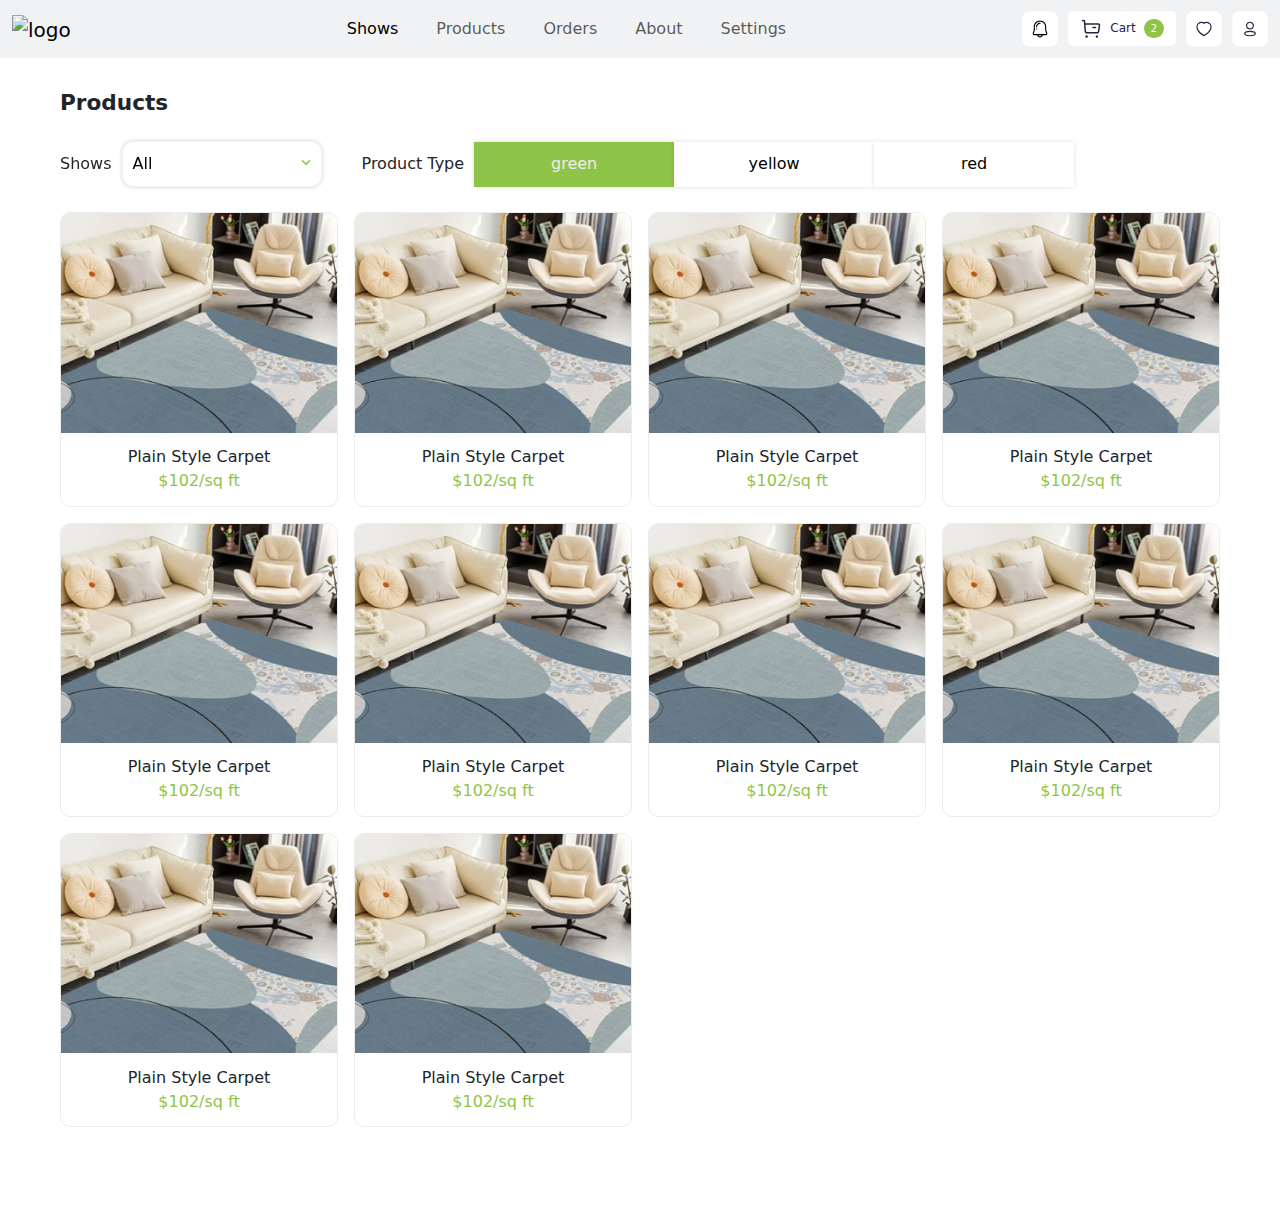
==== products/Products.html @ bc5f36cc "first commit" ====
<!doctype html>
<html lang="en">
  <head>
    <meta charset="utf-8">
    <meta name="viewport" content="width=device-width, initial-scale=1">
    <title>Bootstrap demo</title>
    <link rel="stylesheet" href="products.css">
    <link href="https://cdn.jsdelivr.net/npm/bootstrap@5.3.3/dist/css/bootstrap.min.css" rel="stylesheet" integrity="sha384-QWTKZyjpPEjISv5WaRU9OFeRpok6YctnYmDr5pNlyT2bRjXh0JMhjY6hW+ALEwIH" crossorigin="anonymous">
  </head>
  <body>
     
    <div id="header-div" role="banner" class="position-sticky">
        <nav class="navbar navbar-expand-md nav-bg fixed-top" id="Home">
          <div class="container-fluid m-0 ">
            <a class="navbar-brand" href="/">
              <img src="http://dev.crymzee.com:8007/static/common/images/favicon.svg" alt="logo">
            </a>
    
            <button class="navbar-toggler " type="button" data-bs-toggle="collapse" data-bs-target="#navbarsExample05"
              aria-controls="navbarsExample05" aria-expanded="false" aria-label="Toggle navigation">
              <span class="navbar-toggler-icon"></span>
            </button>
    
            <div class="collapse navbar-collapse" id="navbarsExample05">
              <ul class="navbar-nav ms-auto ps-lg-4 ps-0 gapp">
                <li class="nav-item">
                  <a class="nav-link active" href="/">Shows</a>
                </li>
                <li class="nav-item">
                  <a class="nav-link " href="/products/Products.html">Products</a>
                </li>
                <li class="nav-item">
                  <a class="nav-link " href="/orders">Orders</a>
                </li>
                <li class="nav-item">
                  <a class="nav-link " href="/aboutus">About</a>
                </li>
                <li class="nav-item">
                  <a class="nav-link " href="/personal-information">Settings</a>
                </li>
              </ul>
              <ul class="navbar-nav ms-auto nav-functions">
    
                <div class="d-flex align-items-center notification-gap">
                  <div class="notification-main-container position-relative dropdown">
                    <div class="notification-container" data-bs-toggle="dropdown" aria-haspopup="true"
                      aria-expanded="false">
                      <svg class="notification-svg" width="40" height="41" viewBox="0 0 40 41" fill="none"
                        xmlns="http://www.w3.org/2000/svg">
                        <rect y="0.5" width="40" height="40" rx="8" fill="#8EC549"></rect>
                        <path fill-rule="evenodd" clip-rule="evenodd"
                          d="M20 10.8999C16.0877 10.8999 12.8932 14.0677 12.8932 17.9396V20.5012C12.8932 22.4701 12.1139 24.1343 11.799 24.7577C11.1666 26.0123 12.1223 27.5357 13.5372 27.5357H16.834C17.134 28.9938 18.4442 30.0999 20.0026 30.0999C21.5611 30.0999 22.8713 28.9938 23.1713 27.5357H26.468C27.8829 27.5357 28.8322 26.0098 28.2011 24.7577C27.8881 24.1369 27.1134 22.4707 27.1134 20.5012V17.9396C27.1134 14.067 23.9124 10.8999 20 10.8999ZM20 12.175C23.2075 12.175 25.8239 14.7641 25.8239 17.9396V20.5012C25.8239 22.7991 26.7047 24.6566 27.0461 25.3338C27.2725 25.7832 26.9744 26.2607 26.468 26.2607H13.5372C13.027 26.2607 12.7276 25.7851 12.9552 25.3345C13.296 24.6579 14.1813 22.7997 14.1813 20.5012V17.9396C14.1813 14.7635 16.7919 12.175 20 12.175ZM20 13.4551C17.5039 13.4551 15.4747 15.4682 15.4747 17.9396C15.4747 18.1093 15.5428 18.2721 15.6641 18.3922C15.7853 18.5122 15.9498 18.5796 16.1213 18.5796C16.2928 18.5796 16.4573 18.5122 16.5786 18.3922C16.6999 18.2721 16.768 18.1093 16.768 17.9396C16.765 17.5184 16.8465 17.1009 17.0078 16.7112C17.1691 16.3215 17.407 15.9674 17.7077 15.6694C18.0084 15.3715 18.3658 15.1356 18.7594 14.9754C19.1529 14.8153 19.5746 14.7341 20 14.7366C20.1717 14.7366 20.3364 14.6691 20.4578 14.5489C20.5792 14.4288 20.6474 14.2658 20.6474 14.0958C20.6474 13.9259 20.5792 13.7629 20.4578 13.6428C20.3364 13.5226 20.1717 13.4551 20 13.4551ZM16.1226 19.8585C15.9511 19.8585 15.7866 19.926 15.6654 20.046C15.5441 20.1661 15.476 20.3289 15.476 20.4986C15.476 20.6684 15.5441 20.8312 15.6654 20.9512C15.7866 21.0713 15.9511 21.1387 16.1226 21.1387C16.2941 21.1387 16.4586 21.0713 16.5799 20.9512C16.7012 20.8312 16.7693 20.6684 16.7693 20.4986C16.7693 20.3289 16.7012 20.1661 16.5799 20.046C16.4586 19.926 16.2941 19.8585 16.1226 19.8585ZM18.179 27.5357H21.8262C21.6956 27.9113 21.4496 28.2371 21.1225 28.4673C20.7955 28.6976 20.4039 28.8208 20.0026 28.8197C19.6013 28.8208 19.2097 28.6976 18.8827 28.4673C18.5557 28.2371 18.3096 27.9113 18.179 27.5357Z"
                          fill="black"></path>
                      </svg>
                    </div>
                    <!--  -->
                  </div>
    
                  <div class="cart-container">
                    <button class="" onclick="location.pathname='/cart/'">
                      <svg class="cart-svg" width="22" height="23" viewBox="0 0 22 23" fill="none"
                        xmlns="http://www.w3.org/2000/svg">
                        <path
                          d="M2.52075 3.479L4.42742 3.809L5.31017 14.3259C5.34408 14.7398 5.53278 15.1256 5.83861 15.4065C6.14445 15.6873 6.54494 15.8426 6.96017 15.8412H16.961C17.3586 15.8416 17.743 15.6985 18.0434 15.4381C18.3439 15.1777 18.5402 14.8176 18.5963 14.424L19.4672 8.4125C19.4904 8.25263 19.4819 8.08975 19.4421 7.93317C19.4023 7.77659 19.332 7.62939 19.2353 7.49999C19.1386 7.37058 19.0173 7.26151 18.8784 7.17901C18.7395 7.0965 18.5857 7.04219 18.4258 7.01917C18.3672 7.01275 4.73359 7.00817 4.73359 7.00817"
                          stroke="#272343" stroke-width="1.5" stroke-linecap="round" stroke-linejoin="round"></path>
                        <path d="M12.9478 10.395H15.4897" stroke="#272343" stroke-width="1.5" stroke-linecap="round"
                          stroke-linejoin="round"></path>
                        <path fill-rule="evenodd" clip-rule="evenodd"
                          d="M6.55786 19.019C6.62508 19.0161 6.69219 19.0269 6.75515 19.0506C6.81811 19.0744 6.87562 19.1106 6.9242 19.1571C6.97279 19.2037 7.01145 19.2596 7.03787 19.3215C7.06428 19.3833 7.0779 19.4499 7.0779 19.5172C7.0779 19.5845 7.06428 19.6511 7.03787 19.713C7.01145 19.7749 6.97279 19.8308 6.9242 19.8773C6.87562 19.9239 6.81811 19.9601 6.75515 19.9838C6.69219 20.0076 6.62508 20.0183 6.55786 20.0154C6.42942 20.0099 6.30808 19.955 6.21914 19.8622C6.13021 19.7694 6.08057 19.6458 6.08057 19.5172C6.08057 19.3887 6.13021 19.2651 6.21914 19.1723C6.30808 19.0794 6.42942 19.0245 6.55786 19.019Z"
                          fill="#272343" stroke="#272343" stroke-width="1.5" stroke-linecap="round" stroke-linejoin="round">
                        </path>
                        <path fill-rule="evenodd" clip-rule="evenodd"
                          d="M16.8988 19.019C17.0312 19.019 17.1583 19.0717 17.252 19.1654C17.3457 19.2591 17.3983 19.3861 17.3983 19.5186C17.3983 19.6511 17.3457 19.7782 17.252 19.8719C17.1583 19.9656 17.0312 20.0182 16.8988 20.0182C16.7663 20.0182 16.6392 19.9656 16.5455 19.8719C16.4518 19.7782 16.3992 19.6511 16.3992 19.5186C16.3992 19.3861 16.4518 19.2591 16.5455 19.1654C16.6392 19.0717 16.7663 19.019 16.8988 19.019Z"
                          fill="#272343" stroke="#272343" stroke-width="1.5" stroke-linecap="round" stroke-linejoin="round">
                        </path>
                      </svg>
                      <span>Cart</span>
                      <span>2</span>
                    </button>
                  </div>
                  <div class="favourite-container">
                    <svg class="favourite-svg" width="44" height="45" viewBox="0 0 44 45" fill="none"
                      xmlns="http://www.w3.org/2000/svg">
                      <rect y="0.5" width="44" height="44" rx="8" fill="white"></rect>
                      <path fill-rule="evenodd" clip-rule="evenodd"
                        d="M13.6327 22.1313C12.6492 19.0604 13.7977 15.5505 17.0226 14.5119C17.8588 14.2444 18.7469 14.1806 19.6127 14.3261C20.4786 14.4715 21.2971 14.8219 22.0001 15.3479C23.3338 14.3167 25.2744 13.9684 26.9684 14.5119C30.1923 15.5505 31.3492 19.0604 30.3665 22.1313C28.8357 26.9988 22.0001 30.7479 22.0001 30.7479C22.0001 30.7479 15.2149 27.0556 13.6327 22.1313V22.1313Z"
                        stroke="#272343" stroke-width="1.5" stroke-linecap="round" stroke-linejoin="round"></path>
                    </svg>
                  </div>
                </div>
                <div class="user-profile-container">
                  <svg class="user-svg " width="44" height="45" viewBox="0 0 44 45" fill="none"
                    xmlns="http://www.w3.org/2000/svg">
                    <rect y="0.5" width="44" height="44" rx="8" fill="white"></rect>
                    <path fill-rule="evenodd" clip-rule="evenodd"
                      d="M21.9863 25.5674C18.4407 25.5674 15.4138 26.1036 15.4138 28.2505C15.4138 30.3973 18.4214 30.9528 21.9863 30.9528C25.5311 30.9528 28.5588 30.4156 28.5588 28.2697C28.5588 26.1238 25.5503 25.5674 21.9863 25.5674V25.5674Z"
                      stroke="#272343" stroke-width="1.5" stroke-linecap="round" stroke-linejoin="round"></path>
                    <path fill-rule="evenodd" clip-rule="evenodd"
                      d="M21.9862 22.5056C22.8195 22.5056 23.634 22.2585 24.3268 21.7956C25.0197 21.3326 25.5597 20.6747 25.8785 19.9048C26.1974 19.135 26.2808 18.2879 26.1183 17.4707C25.9557 16.6534 25.5545 15.9027 24.9653 15.3136C24.3761 14.7244 23.6254 14.3231 22.8081 14.1605C21.9909 13.998 21.1438 14.0814 20.374 14.4003C19.6041 14.7192 18.9462 15.2592 18.4832 15.952C18.0203 16.6448 17.7732 17.4593 17.7732 18.2926C17.7693 19.4059 18.2078 20.4752 18.9922 21.2652C19.7766 22.0553 20.8427 22.5015 21.956 22.5056H21.9862Z"
                      stroke="#272343" stroke-width="1.429" stroke-linecap="round" stroke-linejoin="round"></path>
                  </svg>
                </div>
              </ul>
            </div>
          </div>
        </nav>
      </div>

      <div class="main-content">
        <div class="product-container">
          <div class="product-heading">
            <h4>Products</h4>
          
          </div>
          <div class="product-filters">
            <div class="show-filters">
              <div class="dropdown">
                <div class="name"><label for="">Shows</label></div>
                <div class="dropdown-content">
                    <button class="dropdown-togglee" id="dropdownButton">All</button>
                <div class="dropdown-menu">
                    <label><input type="checkbox" name="show-filter"> Vinyl</label>
                    <label><input type="checkbox" name="show-filter"> Carpet</label>
                    <label><input type="checkbox" name="show-filter"> Speciality Carpet and Turf</label>
                    <label><input type="checkbox" name="show-filter"> All</label>
                </div>
                </div>
                
            </div>
            
            </div>
            <div class="filter-buttons">
              <span>Product Type</span>
              <div class="filter-btn">
                <button class="activee" onclick="changeColor(this)">green</button>
                <button onclick="changeColor(this)">yellow</button>
                <button onclick="changeColor(this)">red</button>
              </div>
            </div>
          </div>
          <div class="product-lists">
            <div class="product-content">
              <div class="product-image">
                <img src="carpet.png" alt="">
              </div>
              <div class="product-image-info">
                <span>Plain Style Carpet</span>
                <span>$102/sq ft</span>
              </div>
            </div>
            <div class="product-content">
              <div class="product-image">
                <img src="carpet.png" alt="">
              </div>
              <div class="product-image-info">
                <span>Plain Style Carpet</span>
                <span>$102/sq ft</span>
              </div>
            </div>
            <div class="product-content">
              <div class="product-image">
                <img src="carpet.png" alt="">
              </div>
              <div class="product-image-info">
                <span>Plain Style Carpet</span>
                <span>$102/sq ft</span>
              </div>
            </div>
            <div class="product-content">
              <div class="product-image">
                <img src="carpet.png" alt="">
              </div>
              <div class="product-image-info">
                <span>Plain Style Carpet</span>
                <span>$102/sq ft</span>
              </div>
            </div>
            <div class="product-content">
              <div class="product-image">
                <img src="carpet.png" alt="">
              </div>
              <div class="product-image-info">
                <span>Plain Style Carpet</span>
                <span>$102/sq ft</span>
              </div>
            </div>
            <div class="product-content">
              <div class="product-image">
                <img src="carpet.png" alt="">
              </div>
              <div class="product-image-info">
                <span>Plain Style Carpet</span>
                <span>$102/sq ft</span>
              </div>
            </div>
            <div class="product-content">
              <div class="product-image">
                <img src="carpet.png" alt="">
              </div>
              <div class="product-image-info">
                <span>Plain Style Carpet</span>
                <span>$102/sq ft</span>
              </div>
            </div>
            <div class="product-content">
              <div class="product-image">
                <img src="carpet.png" alt="">
              </div>
              <div class="product-image-info">
                <span>Plain Style Carpet</span>
                <span>$102/sq ft</span>
              </div>
            </div>
            <div class="product-content">
              <div class="product-image">
                <img src="carpet.png" alt="">
              </div>
              <div class="product-image-info">
                <span>Plain Style Carpet</span>
                <span>$102/sq ft</span>
              </div>
            </div>
            <div class="product-content">
              <div class="product-image">
                <img src="carpet.png" alt="">
              </div>
              <div class="product-image-info">
                <span>Plain Style Carpet</span>
                <span>$102/sq ft</span>
              </div>
            </div>
          </div>
        </div>
      </div>
    <script src="https://cdn.jsdelivr.net/npm/bootstrap@5.3.3/dist/js/bootstrap.bundle.min.js" integrity="sha384-YvpcrYf0tY3lHB60NNkmXc5s9fDVZLESaAA55NDzOxhy9GkcIdslK1eN7N6jIeHz" crossorigin="anonymous"></script>
      <script src="script.js"></script>
  </body>
</html>
---- products/products.css ----
*{
    box-sizing: border-box;
}

.nav-bg{
    background-color: #F0F2F3;
}
.container-fluid > .navbar-brand > img {
    height: 30px;
    padding: 0px;
}

#header-div .navbar .nav-link {
    padding: 4px;
    outline: none !important;
    /* color: var(--text-field-heading) !important; */
    font-size: 16px;
    /* font-weight: 500;
    line-height: 23.4px; */
} 

.gapp{
    gap: 30px;
}
.nav-functions{
    gap: 10px;
}

.notification-gap{
    gap: 10px;
}
.notification-container > svg rect {
    fill: white;
    color: #000;
}
.cart-container button{
    border: none;
    background-color: white;
    padding: 6px 12px;
    border-radius: 5px;
    gap: 8px;
    display: flex;
    align-items: center;
}

.notification-svg{
    height: 36px;
    width: 36px;
}
.favourite-svg{
    height: 36px;
    width: 36px;
}

.user-svg{
    height: 36px;
    width: 36px;
}
.cart-container > button > span:last-of-type {
    background-color: #8EC549;
    color: #FFFFFF;
    border-radius: 50px;
    padding: 2px 7px;
    font-size: 10px;
}

.cart-container > button > span:first-of-type {
    color: #272343;
    font-size: 12px;
    font-weight: 500;
    line-height: 13.2px;
    text-align: center;
}

/* main contewnt */

.main-content {
    width: 100%;
    display: flex;
    flex-direction: column;
    margin: auto;
    padding: 0px 60px;
}
.product-container{
    display: flex;
    flex-direction: column;
    width: 100%;
    gap: 25px;
    margin: 90px 0px;
}

.product-container > .product-heading > h4 {
    font-size: 1.35rem;
    font-weight: 600;
    line-height: 26.4px;
    text-align: left;
    margin: 0;
}

/* product filters */

.product-container > .product-filters {
    display: flex;
    align-items: center;
    gap: 40px;
    flex-wrap: wrap;
}

.dropdown {
    position: relative;
    /* display: inline-block; */
    display: flex;
    gap: 10px;
    align-items: center;
}

.dropdown-togglee {
    background-color: #ffffff;
    border: 1px solid #f3f2f2;
    padding: 10px;
    cursor: pointer;
    border-radius: 11px;
    display: flex;
    align-items: center;
    justify-content: space-between;
    width: 200px;
    /* height: 40px; */
    box-shadow: 0px 0px 4px 0px lightgray;
}

.dropdown-togglee:after {
    content: '';
    margin-left: 10px;
    display: inline-block;
    width: 10px; /* adjust based on your image dimensions */
    height: 10px;
    background-image: url('Vector.svg');
    background-size: contain; /* adjust as needed */
    background-repeat: no-repeat;

}

.dropdown-menu {
    display: none;
    position: absolute;
    background-color: white;
    box-shadow: 0 8px 16px rgba(0, 0, 0, 0.2);
    border-radius: 4px;
    margin-top: 5px;
    padding: 10px;
    z-index: 1;
    width: 200px;
}

.dropdown-menu label {
    display: block;
    padding: 5px;
    cursor: pointer;
}

.dropdown-menu label:hover {
    background-color: #f1f1f1;
}

.dropdown-menu input {
    margin-right: 10px;
}

.filter-buttons {
    display: flex;
    align-items: center;
    gap: 10px;
}
.filter-btn{
    display: flex;
}

.filter-btn button {
    display: flex;
    border: none;
    width: 200px;
    height: 45px;
    background-color: white;
    box-shadow: 0px 0px 5px 0px #00000021;
    align-items: center;
    justify-content: center;
}

.activee {
   background-color: #8EC549 !important; 
    color: rgb(238, 236, 236);
}

/* products lists */
.product-lists {
    display: grid;
    padding: 0;
    grid-template-columns: repeat(auto-fit, minmax(240px, 1fr));
    grid-gap: 1em;
}

.product-lists .product-content{
    border: 1px solid #ECECEC;
    background-color: white;
    border-radius: 10px;
    overflow: hidden;
    cursor: pointer;
}
.product-image{
    width: 100%;
    height: 75%;
}

.product-image img{
    width: 100%;
    height: 100%;
}

.product-image-info{
    height: 25%;
    display: flex;
    flex-direction: column;
    align-items: center;
    justify-content: center;
}

.product-image-info > span:last-of-type{
    color: #8EC549;
}
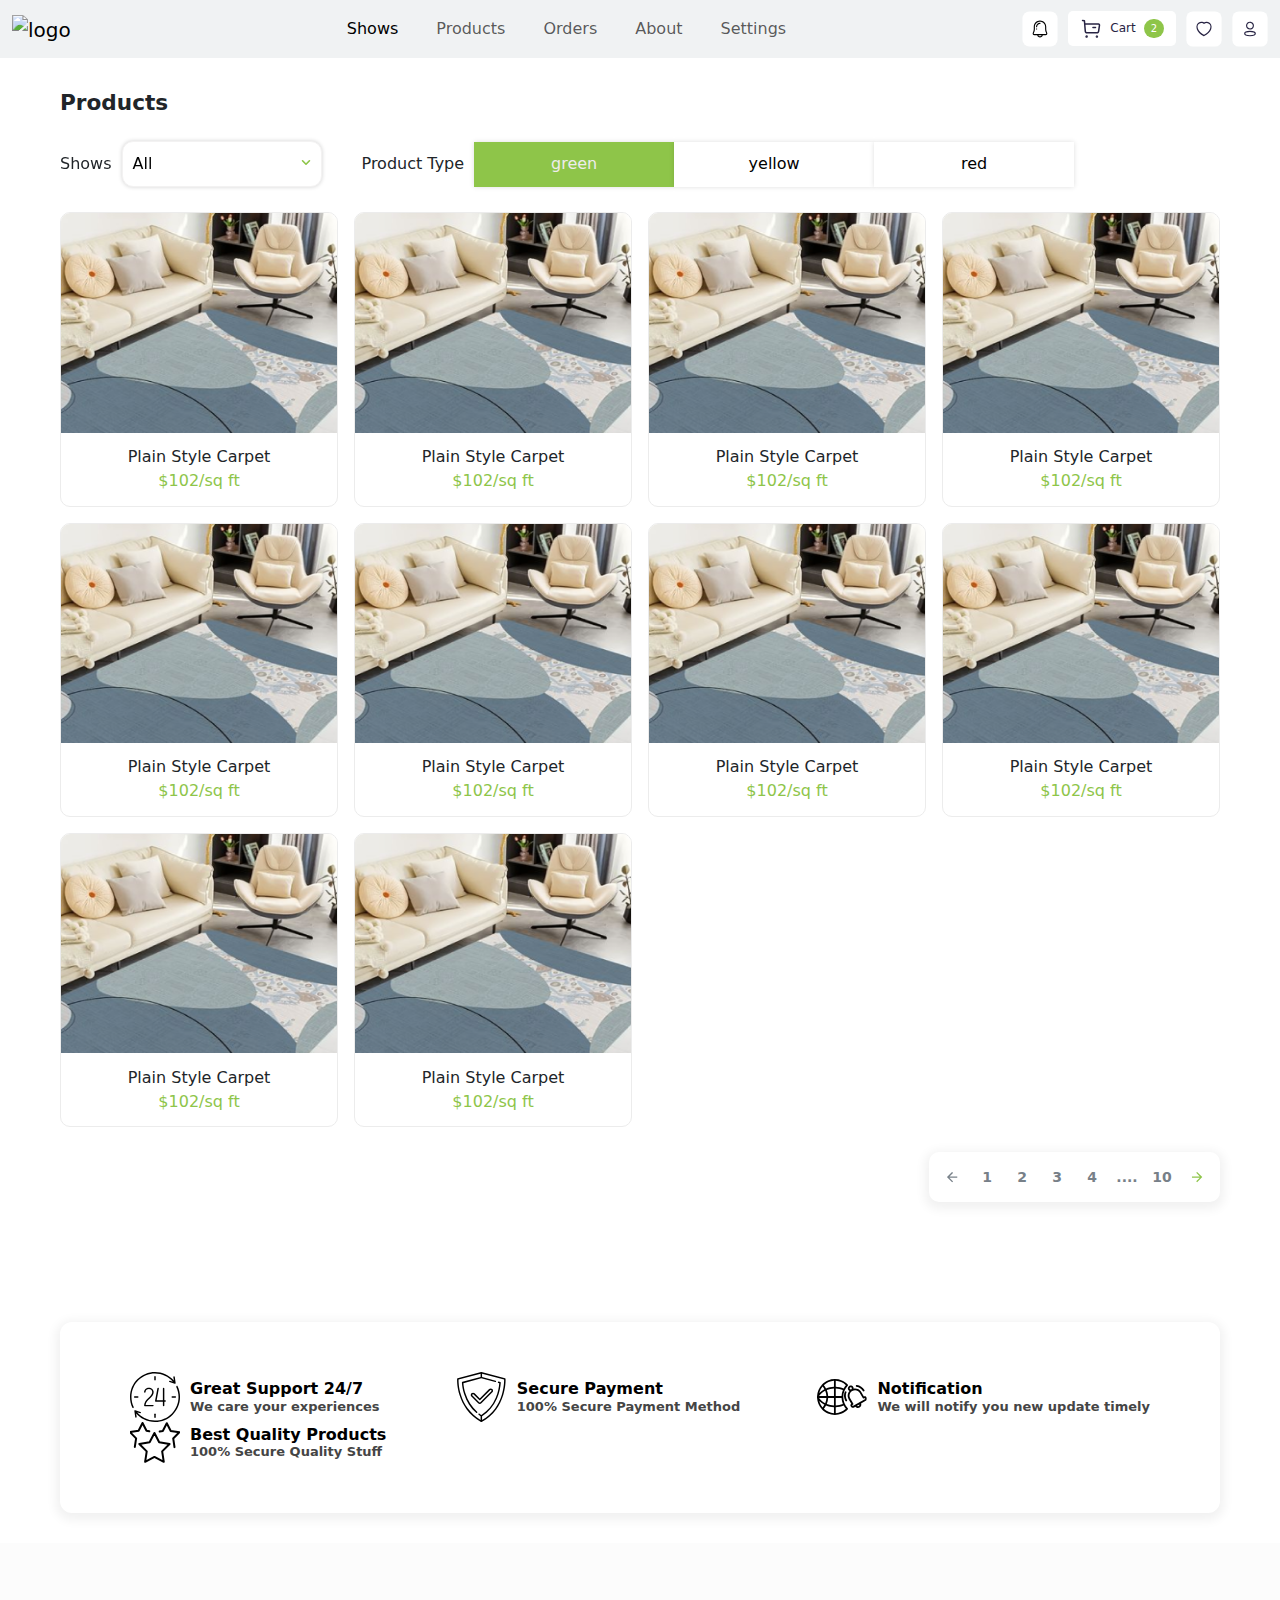
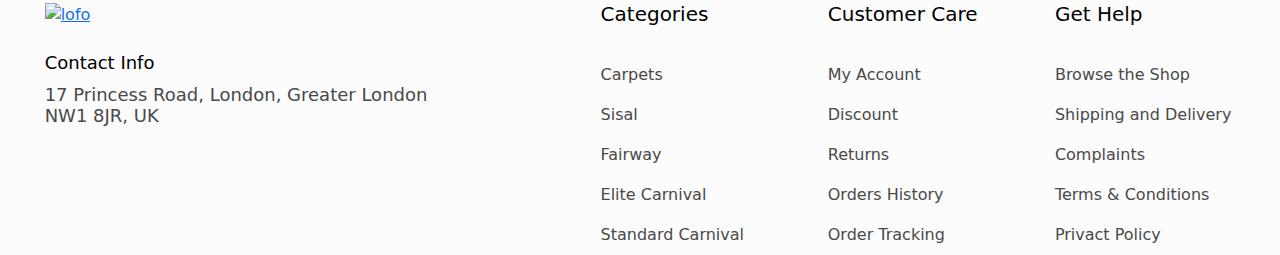
==== commit 09d16455: "some changes" ====
--- a/products/Products.html
+++ b/products/Products.html
@@ -230,7 +230,131 @@
               </div>
             </div>
           </div>
+          <div class="pagination">
+            <div class="pagination-list">
+              <div class="pagination-items">
+                <img src="arrow_forward.png" alt="">
+              </div>
+              <div class="pagination-items">
+                1
+              </div>
+              <div class="pagination-items">2</div>
+              <div class="pagination-items">3</div>
+              <div class="pagination-items">4</div>
+              <div class="pagination-items">....</div>
+              <div class="pagination-items">10</div>
+              <div class="pagination-items"><img src="arrow_forward.svg" alt=""></div>
+            </div>
+          </div>
         </div>
+        <!-- Services -->
+        <div class="services-container">
+          <div class="services-content">
+            <div class="svg">
+              <img src="24-hours.svg" alt="">
+            </div>
+            <div class="service-text">
+              <span>Great Support 24/7</span>
+              <span>We care your experiences</span>
+            </div>
+    
+          </div>
+          <div class="services-content">
+            <div class="svg">
+              <img src="shield.svg" alt="">
+            </div>
+            <div class="service-text">
+              <span>Secure Payment</span>
+              <span>100% Secure Payment Method</span>
+            </div>
+    
+          </div>
+          <div class="services-content">
+            <div class="svg">
+              <img src="global-notification 1.svg" alt="">
+            </div>
+            <div class="service-text">
+              <span>Notification</span>
+              <span>We will notify you new update timely</span>
+            </div>
+    
+          </div>
+          <div class="services-content">
+            <div class="svg">
+              <img src="star.svg" alt="">
+            </div>
+            <div class="service-text">
+              <span>Best Quality Products</span>
+              <span>100% Secure Quality Stuff</span>
+            </div>
+    
+          </div>
+        </div>
+      </div>
+      <!-- footer -->
+      <div class="container footer-container">
+        <footer class="row g-0 text-center">
+          <div class="col-6 col-md-4">
+            <a href="/" class="footer-logo">
+              <img src="http://dev.crymzee.com:8007/static/common/images/favicon.svg" alt="lofo">
+            </a>
+            <div class="footer-contect">
+              <span>Contact Info</span>
+              <span>17 Princess Road, London, Greater London NW1 8JR, UK</span>
+            </div>
+          </div>
+          <div class="col col-8">
+            <div class="row row-cols-lg-6 justify-content-between">
+              <div class="col empty-col">
+    
+              </div>
+              <div class="col-3 content-col">
+                <a href="#home" class="text-decoration-none">
+                  <h5 class="footer-header">Categories</h5>
+                </a>
+                <ul class="nav flex-column">
+                  <li><a href="" class="nav-link">Carpets</a></li>
+                  <li><a href="" class="nav-link">Sisal</a></li>
+                  <li><a href="" class="nav-link">Fairway</a></li>
+                  <li><a href="" class="nav-link">Elite Carnival</a></li>
+                  <li><a href="" class="nav-link">Standard Carnival</a></li>
+                  
+                </ul>
+              </div>
+              <div class="col-3 content-col">
+                <a href="#home" class="text-decoration-none">
+                  <h5 class="footer-header">Customer Care</h5>
+                </a>
+                <ul class="nav flex-column">
+                  <li><a href="" class="nav-link">My Account</a></li>
+                  <li><a href="" class="nav-link">Discount</a></li>
+                  <li><a href="" class="nav-link">Returns</a></li>
+                  <li><a href="" class="nav-link">Orders History</a></li>
+                  <li><a href="" class="nav-link">Order Tracking</a></li>
+                  
+                </ul>
+              </div>
+              <div class="col-3 content-col">
+                <a href="#home" class="text-decoration-none">
+                  <h5 class="footer-header">Get Help</h5>
+                </a>
+                <ul class="nav flex-column">
+                  <li><a href="" class="nav-link">Browse the Shop</a></li>
+                  <li><a href="" class="nav-link">Shipping and Delivery</a></li>
+                  <li><a href="" class="nav-link">Complaints</a></li>
+                  <li><a href="" class="nav-link">Terms & Conditions</a></li>
+                  <li><a href="" class="nav-link">Privact Policy</a></li>
+                  
+                </ul>
+              </div>
+    
+    
+    
+    
+            </div>
+          </div>
+    
+        </footer>
       </div>
     <script src="https://cdn.jsdelivr.net/npm/bootstrap@5.3.3/dist/js/bootstrap.bundle.min.js" integrity="sha384-YvpcrYf0tY3lHB60NNkmXc5s9fDVZLESaAA55NDzOxhy9GkcIdslK1eN7N6jIeHz" crossorigin="anonymous"></script>
       <script src="script.js"></script>
--- a/products/products.css
+++ b/products/products.css
@@ -226,4 +226,139 @@
 
 .product-image-info > span:last-of-type{
     color: #8EC549;
+}
+/* pagination */
+
+.pagination{
+    display: flex;
+    justify-content: flex-end;
+    align-items: center;
+    width: 100%;
+}
+
+.pagination  .pagination-list{
+    display: flex;
+    align-items:center ;
+    gap: 5px;
+    padding: 10px 8px;
+    border-radius: 10px;
+    background-color: #FFFFFF;
+    box-shadow: 0px 3px 11px 4px #0000000F;
+}
+.pagination  .pagination-list > .pagination-items{
+    width: 30px;
+    height: 30px;
+    border-radius: 5px;
+    display: flex;
+    justify-content: center;
+    align-items: center;
+    font-size: 14px;
+    font-weight: 700;
+    line-height: 20px;
+    text-align: left;
+    color: #778088;
+}
+
+/* services */
+
+.services-container {
+    padding: 50px 70px;
+    width: 100%;
+    border-radius: 12px;
+    background: #FFFFFF;
+    box-shadow: 0px 3px 11px 4px #0000000F;
+    display: flex;
+    align-items: center;
+    justify-content: space-between;
+    flex-wrap: wrap;
+    margin: 30px 0px;
+}
+
+.services-content{
+    display: flex;
+    align-items: center;
+    gap: 10px;
+
+}
+
+.services-container > .services-content > .service-text{
+    display: flex;
+    flex-direction: column;
+}
+
+.service-text > span:first-child {
+    font-size: 16px;
+    font-weight: 700;
+    color: #000000;
+    line-height: 19.8px;
+    text-align: left;
+}
+
+.service-text > span:last-of-type {
+    font-size: 13px;
+    font-weight: 700;
+    line-height: 16.5px;
+    text-align: left;
+    color: #454545;
+}
+
+
+/* footer */
+
+.footer-container {
+    max-width: 100% !important;
+    background: #FCFCFC;
+    padding-top: 60px;
+}
+
+footer {
+    padding-left: 2.6%;
+    padding-right: 2.6%;
+}
+.footer-logo{
+    display: flex;
+}
+
+.footer-contect{
+    margin-top: 25px;
+    display: flex;
+    flex-direction: column;
+    gap: 10px;
+}
+.footer-contect span:first-child {
+    font-size: 18px;
+    font-weight: 500;
+    line-height: 21.6px;
+    text-align: left;
+    color: #000000;
+}
+.footer-contect span:last-child {
+    font-size: 18px;
+    font-weight: 400;
+    line-height: 21.6px;
+    text-align: left;
+    color: #494949;
+}
+
+.footer-header {
+    font-size: 1.25rem;
+    font-weight: 500;
+    line-height: 22px;
+    text-align: left;
+    color: #000000;
+    margin-bottom: 30px;
+}
+
+footer .nav-link {
+    font-size: 1rem;
+    font-weight: 400;
+    line-height: 24px;
+    text-align: left;
+    color: #494949;
+    padding: 8px 0px !important;
+}
+
+.col-3 {
+    
+    width: 25% !important;
 }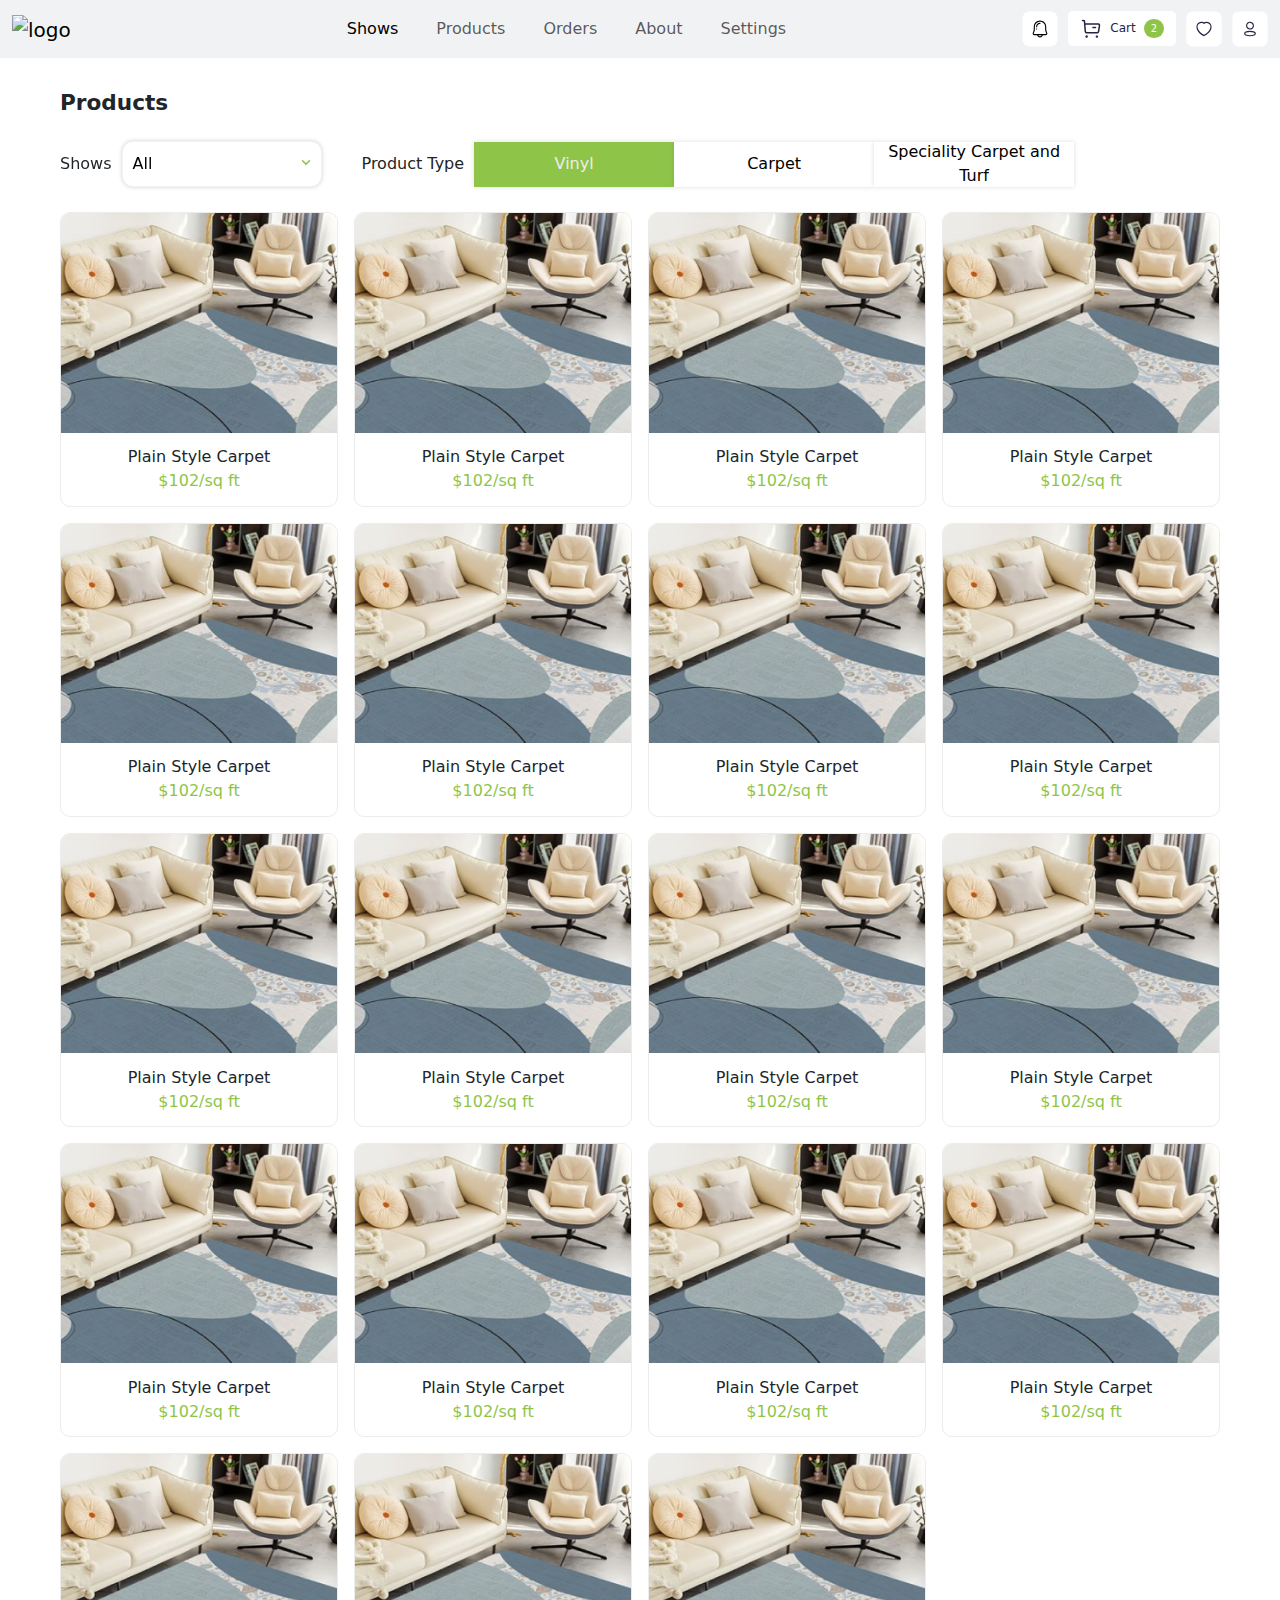
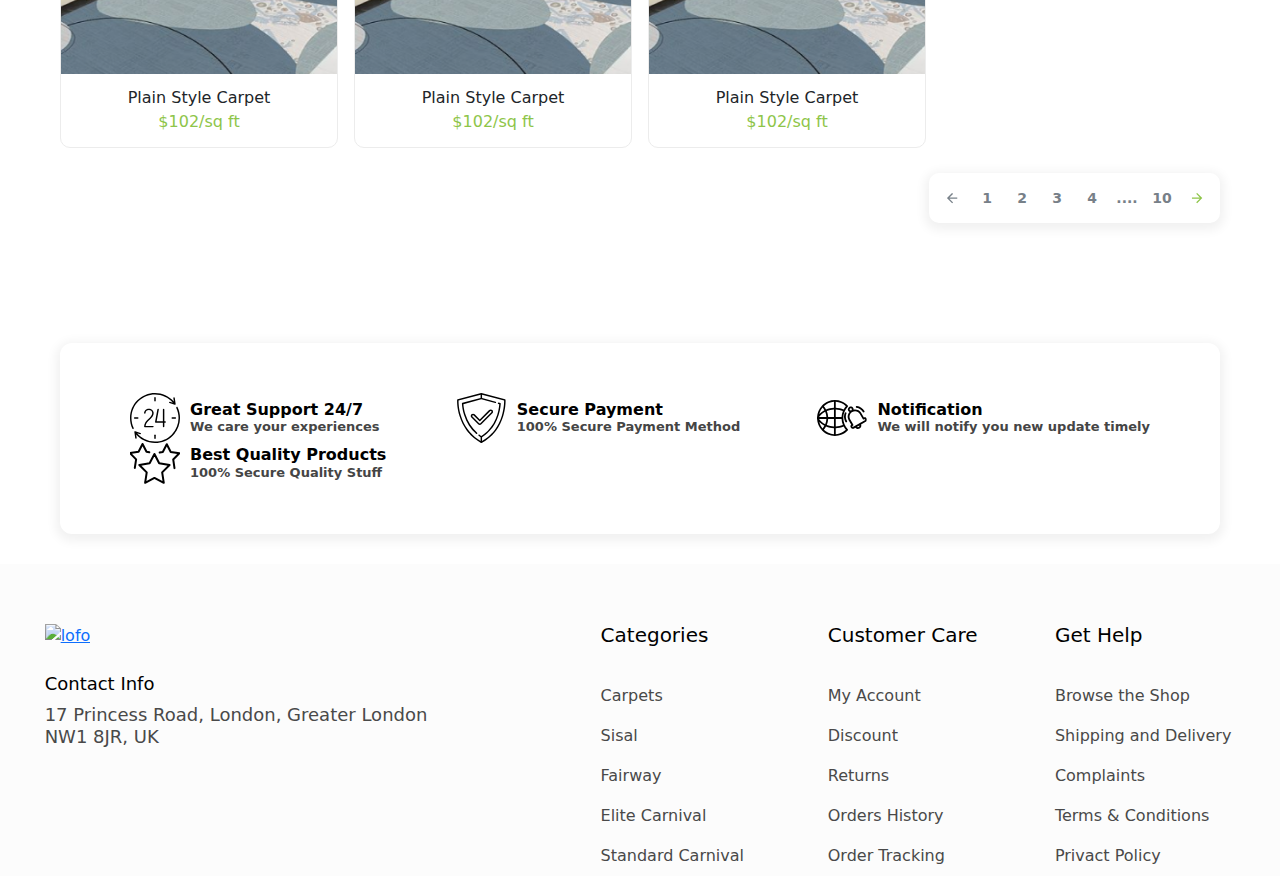
==== commit e69b85f5: "some more changes from office" ====
--- a/products/Products.html
+++ b/products/Products.html
@@ -57,7 +57,7 @@
                   </div>
     
                   <div class="cart-container">
-                    <button class="" onclick="location.pathname='/cart/'">
+                    <button class="" onclick="location.pathname='/carts/cart.html'">
                       <svg class="cart-svg" width="22" height="23" viewBox="0 0 22 23" fill="none"
                         xmlns="http://www.w3.org/2000/svg">
                         <path
@@ -132,95 +132,176 @@
             <div class="filter-buttons">
               <span>Product Type</span>
               <div class="filter-btn">
-                <button class="activee" onclick="changeColor(this)">green</button>
-                <button onclick="changeColor(this)">yellow</button>
-                <button onclick="changeColor(this)">red</button>
+                <button class="activee" onclick="changeColor(this)">Vinyl</button>
+                <button onclick="changeColor(this)">Carpet</button>
+                <button onclick="changeColor(this)">Speciality Carpet and Turf</button>
               </div>
             </div>
           </div>
           <div class="product-lists">
-            <div class="product-content">
-              <div class="product-image">
-                <img src="carpet.png" alt="">
-              </div>
-              <div class="product-image-info">
-                <span>Plain Style Carpet</span>
-                <span>$102/sq ft</span>
-              </div>
-            </div>
-            <div class="product-content">
-              <div class="product-image">
-                <img src="carpet.png" alt="">
-              </div>
-              <div class="product-image-info">
-                <span>Plain Style Carpet</span>
-                <span>$102/sq ft</span>
-              </div>
-            </div>
-            <div class="product-content">
-              <div class="product-image">
-                <img src="carpet.png" alt="">
-              </div>
-              <div class="product-image-info">
-                <span>Plain Style Carpet</span>
-                <span>$102/sq ft</span>
-              </div>
-            </div>
-            <div class="product-content">
-              <div class="product-image">
-                <img src="carpet.png" alt="">
-              </div>
-              <div class="product-image-info">
-                <span>Plain Style Carpet</span>
-                <span>$102/sq ft</span>
-              </div>
-            </div>
-            <div class="product-content">
-              <div class="product-image">
-                <img src="carpet.png" alt="">
-              </div>
-              <div class="product-image-info">
-                <span>Plain Style Carpet</span>
-                <span>$102/sq ft</span>
-              </div>
-            </div>
-            <div class="product-content">
-              <div class="product-image">
-                <img src="carpet.png" alt="">
-              </div>
-              <div class="product-image-info">
-                <span>Plain Style Carpet</span>
-                <span>$102/sq ft</span>
-              </div>
-            </div>
-            <div class="product-content">
-              <div class="product-image">
-                <img src="carpet.png" alt="">
-              </div>
-              <div class="product-image-info">
-                <span>Plain Style Carpet</span>
-                <span>$102/sq ft</span>
-              </div>
-            </div>
-            <div class="product-content">
-              <div class="product-image">
-                <img src="carpet.png" alt="">
-              </div>
-              <div class="product-image-info">
-                <span>Plain Style Carpet</span>
-                <span>$102/sq ft</span>
-              </div>
-            </div>
-            <div class="product-content">
-              <div class="product-image">
-                <img src="carpet.png" alt="">
-              </div>
-              <div class="product-image-info">
-                <span>Plain Style Carpet</span>
-                <span>$102/sq ft</span>
-              </div>
-            </div>
-            <div class="product-content">
+            <div class="product-content" onclick="location.pathname ='/pdetails/pdetails.html'">
+              <div class="product-image">
+                <img src="carpet.png" alt="">
+              </div>
+              <div class="product-image-info">
+                <span>Plain Style Carpet</span>
+                <span>$102/sq ft</span>
+              </div>
+            </div>
+            <div class="product-content" onclick="location.pathname ='/pdetails/pdetails.html'">
+              <div class="product-image">
+                <img src="carpet.png" alt="">
+              </div>
+              <div class="product-image-info">
+                <span>Plain Style Carpet</span>
+                <span>$102/sq ft</span>
+              </div>
+            </div>
+            <div class="product-content" onclick="location.pathname ='/pdetails/pdetails.html'">
+              <div class="product-image">
+                <img src="carpet.png" alt="">
+              </div>
+              <div class="product-image-info">
+                <span>Plain Style Carpet</span>
+                <span>$102/sq ft</span>
+              </div>
+            </div>
+            <div class="product-content" onclick="location.pathname ='/pdetails/pdetails.html'">
+              <div class="product-image">
+                <img src="carpet.png" alt="">
+              </div>
+              <div class="product-image-info">
+                <span>Plain Style Carpet</span>
+                <span>$102/sq ft</span>
+              </div>
+            </div>
+            <div class="product-content" onclick="location.pathname ='/pdetails/pdetails.html'">
+              <div class="product-image">
+                <img src="carpet.png" alt="">
+              </div>
+              <div class="product-image-info">
+                <span>Plain Style Carpet</span>
+                <span>$102/sq ft</span>
+              </div>
+            </div>
+            <div class="product-content" onclick="location.pathname ='/pdetails/pdetails.html'">
+              <div class="product-image">
+                <img src="carpet.png" alt="">
+              </div>
+              <div class="product-image-info">
+                <span>Plain Style Carpet</span>
+                <span>$102/sq ft</span>
+              </div>
+            </div>
+            <div class="product-content" onclick="location.pathname ='/pdetails/pdetails.html'" >
+              <div class="product-image">
+                <img src="carpet.png" alt="">
+              </div>
+              <div class="product-image-info">
+                <span>Plain Style Carpet</span>
+                <span>$102/sq ft</span>
+              </div>
+            </div>
+            <div class="product-content" onclick="location.pathname ='/pdetails/pdetails.html'">
+              <div class="product-image">
+                <img src="carpet.png" alt="">
+              </div>
+              <div class="product-image-info">
+                <span>Plain Style Carpet</span>
+                <span>$102/sq ft</span>
+              </div>
+            </div>
+            <div class="product-content" onclick="location.pathname ='/pdetails/pdetails.html'">
+              <div class="product-image">
+                <img src="carpet.png" alt="">
+              </div>
+              <div class="product-image-info">
+                <span>Plain Style Carpet</span>
+                <span>$102/sq ft</span>
+              </div>
+            </div>
+            <div class="product-content" onclick="location.pathname ='/pdetails/pdetails.html'">
+              <div class="product-image">
+                <img src="carpet.png" alt="">
+              </div>
+              <div class="product-image-info">
+                <span>Plain Style Carpet</span>
+                <span>$102/sq ft</span>
+              </div>
+            </div>
+            <div class="product-content" onclick="location.pathname ='/pdetails/pdetails.html'">
+              <div class="product-image">
+                <img src="carpet.png" alt="">
+              </div>
+              <div class="product-image-info">
+                <span>Plain Style Carpet</span>
+                <span>$102/sq ft</span>
+              </div>
+            </div>
+            <div class="product-content" onclick="location.pathname ='/pdetails/pdetails.html'">
+              <div class="product-image">
+                <img src="carpet.png" alt="">
+              </div>
+              <div class="product-image-info">
+                <span>Plain Style Carpet</span>
+                <span>$102/sq ft</span>
+              </div>
+            </div>
+            <div class="product-content" onclick="location.pathname ='/pdetails/pdetails.html'">
+              <div class="product-image">
+                <img src="carpet.png" alt="">
+              </div>
+              <div class="product-image-info">
+                <span>Plain Style Carpet</span>
+                <span>$102/sq ft</span>
+              </div>
+            </div>
+            <div class="product-content" onclick="location.pathname ='/pdetails/pdetails.html'">
+              <div class="product-image">
+                <img src="carpet.png" alt="">
+              </div>
+              <div class="product-image-info">
+                <span>Plain Style Carpet</span>
+                <span>$102/sq ft</span>
+              </div>
+            </div>
+            <div class="product-content" onclick="location.pathname ='/pdetails/pdetails.html'">
+              <div class="product-image">
+                <img src="carpet.png" alt="">
+              </div>
+              <div class="product-image-info">
+                <span>Plain Style Carpet</span>
+                <span>$102/sq ft</span>
+              </div>
+            </div>
+            <div class="product-content" onclick="location.pathname ='/pdetails/pdetails.html'">
+              <div class="product-image">
+                <img src="carpet.png" alt="">
+              </div>
+              <div class="product-image-info">
+                <span>Plain Style Carpet</span>
+                <span>$102/sq ft</span>
+              </div>
+            </div>
+            <div class="product-content" onclick="location.pathname ='/pdetails/pdetails.html'">
+              <div class="product-image">
+                <img src="carpet.png" alt="">
+              </div>
+              <div class="product-image-info">
+                <span>Plain Style Carpet</span>
+                <span>$102/sq ft</span>
+              </div>
+            </div>
+            <div class="product-content" onclick="location.pathname ='/pdetails/pdetails.html'">
+              <div class="product-image">
+                <img src="carpet.png" alt="">
+              </div>
+              <div class="product-image-info">
+                <span>Plain Style Carpet</span>
+                <span>$102/sq ft</span>
+              </div>
+            </div>
+            <div class="product-content" onclick="location.pathname ='/pdetails/pdetails.html'">
               <div class="product-image">
                 <img src="carpet.png" alt="">
               </div>
